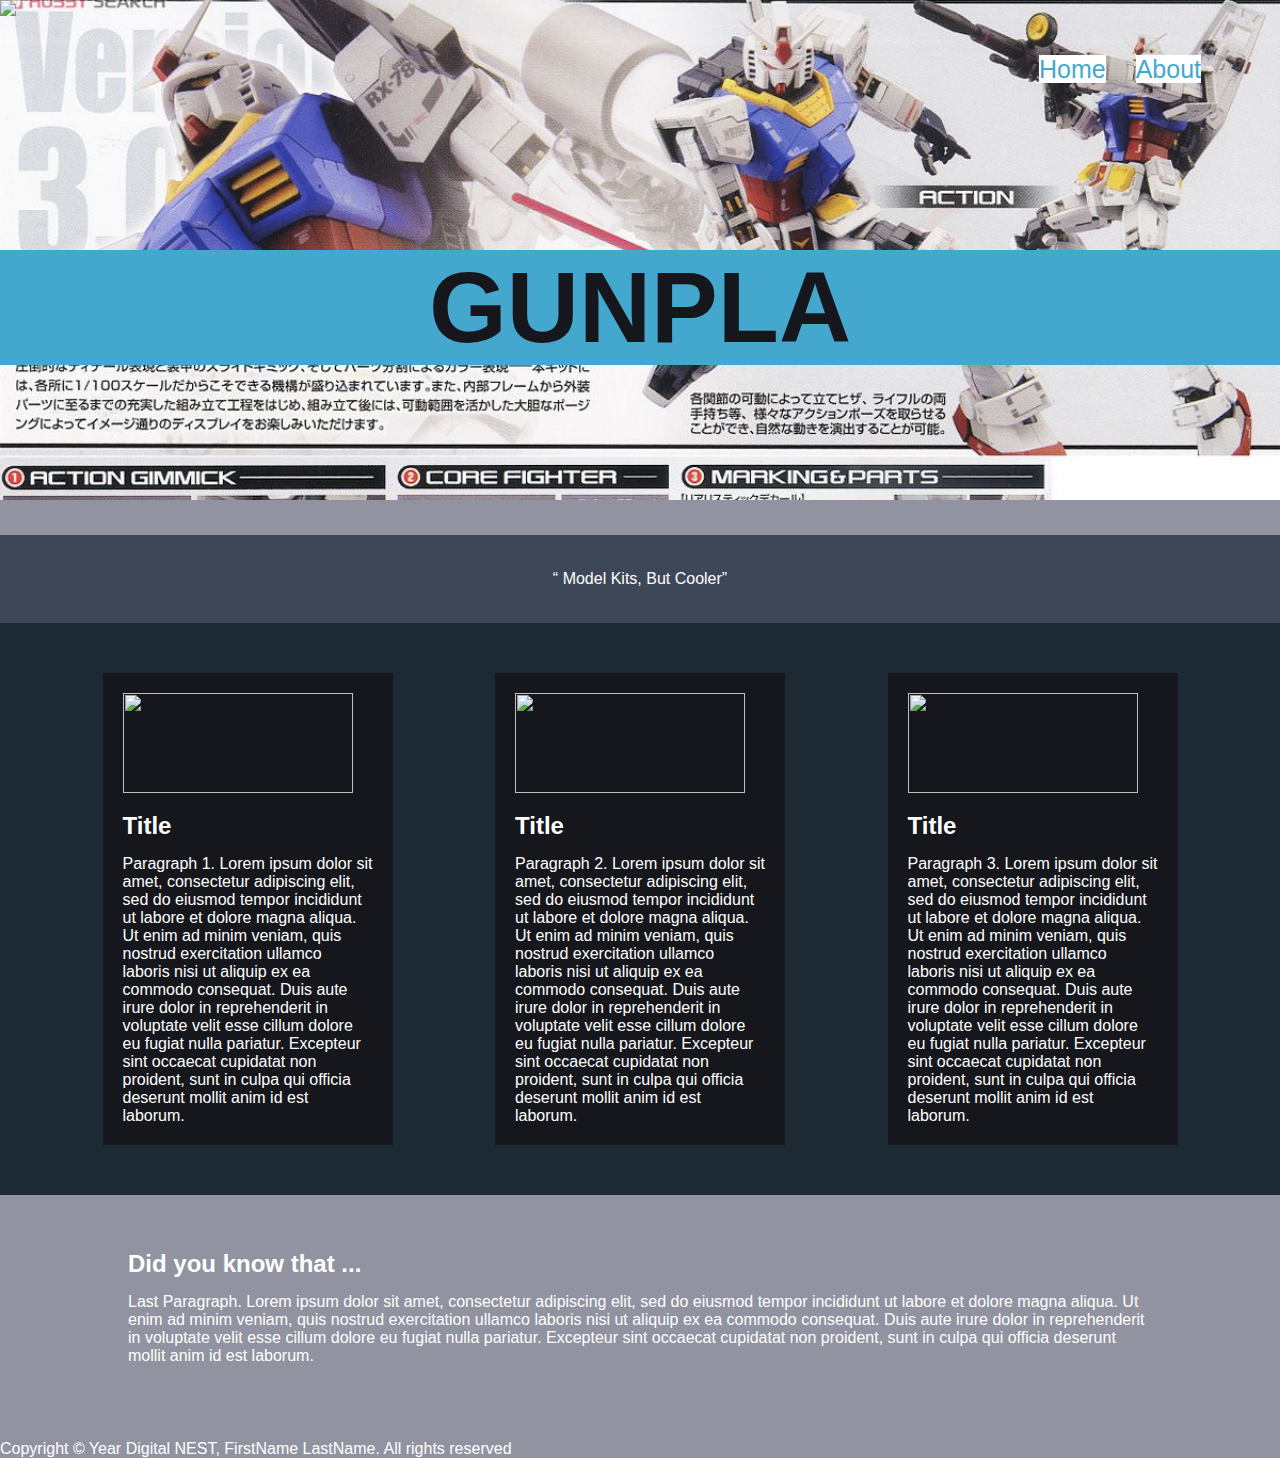
==== index.html @ c8c6e957 "not done" ====
<!DOCTYPE html>
<html>

<head>
    <meta charset="utf-8">
    <meta name="viewport" content="width=device-width">
    <title>replit</title>
    <link href="style.css" rel="stylesheet" type="text/css" />
</head>

<body>

    <header>
        <div class="landingpage"></div>
        <a href="index.html"><img src="img/logo.jpeg"></a>
        <nav>
            <ul class="navlinks">
                <li><a href="index.html">Home</a></li>
                <li><a href="">About</a></li>
            </ul>
        </nav>
        <h1>GUNPLA</h1>
    </header>



    <main>
        <!-- Section 1 - quote -->
        <section class="quotesection">
            <q> Model Kits, But Cooler</q>
        </section>

        <!-- Section 2 - cards -->
        <div class="row">
            <div class="column">
                <div class="contentwrap">
                    <img src="">
                    <h2> Title </h2>
                    <p> Paragraph 1. Lorem ipsum dolor sit amet,
                        consectetur adipiscing elit, sed do eiusmod tempor
                        incididunt ut labore et dolore magna aliqua. Ut
                        enim ad minim veniam, quis nostrud exercitation
                        ullamco laboris nisi ut aliquip ex ea commodo
                        consequat. Duis aute irure dolor in reprehenderit
                        in voluptate velit esse cillum dolore eu fugiat
                        nulla pariatur. Excepteur sint occaecat cupidatat
                        non proident, sunt in culpa qui officia deserunt
                        mollit anim id est laborum.</p>
                </div>
            </div>

            <div class="column">
                <div class="contentwrap">
                    <img src="">
                    <h2> Title </h2>
                    <p> Paragraph 2. Lorem ipsum dolor sit amet,
                        consectetur adipiscing elit, sed do eiusmod tempor
                        incididunt ut labore et dolore magna aliqua. Ut
                        enim ad minim veniam, quis nostrud exercitation
                        ullamco laboris nisi ut aliquip ex ea commodo
                        consequat. Duis aute irure dolor in reprehenderit
                        in voluptate velit esse cillum dolore eu fugiat
                        nulla pariatur. Excepteur sint occaecat cupidatat
                        non proident, sunt in culpa qui officia deserunt
                        mollit anim id est laborum.</p>
                </div>
            </div>

            <div class="column">
                <div class="contentwrap">
                    <img src="">
                    <h2> Title </h2>
                    <p> Paragraph 3. Lorem ipsum dolor sit amet,
                        consectetur adipiscing elit, sed do eiusmod tempor
                        incididunt ut labore et dolore magna aliqua. Ut
                        enim ad minim veniam, quis nostrud exercitation
                        ullamco laboris nisi ut aliquip ex ea commodo
                        consequat. Duis aute irure dolor in reprehenderit
                        in voluptate velit esse cillum dolore eu fugiat
                        nulla pariatur. Excepteur sint occaecat cupidatat
                        non proident, sunt in culpa qui officia deserunt
                        mollit anim id est laborum.</p>
                </div>
            </div>
        </div>

        <!-- Section 3 - did you know that -->
        <section class="lastsection">
            <div class="lastcontent">
                <h2>Did you know that ... </h2>
                <p> Last Paragraph. Lorem ipsum dolor sit amet,
                    consectetur adipiscing elit, sed do eiusmod tempor
                    incididunt ut labore et dolore magna aliqua. Ut
                    enim ad minim veniam, quis nostrud exercitation
                    ullamco laboris nisi ut aliquip ex ea commodo
                    consequat. Duis aute irure dolor in reprehenderit
                    in voluptate velit esse cillum dolore eu fugiat
                    nulla pariatur. Excepteur sint occaecat cupidatat
                    non proident, sunt in culpa qui officia deserunt
                    mollit anim id est laborum.</p>
        </section>
    </main>



    <footer>
        <p>Copyright &copy; Year Digital NEST, FirstName LastName. All rights reserved</p>
    </footer>
</body>

</html>
---- style.css ----
/**************************/
/***** INDEX ME HTML ******/
/**************************/
:root {
    --blue: #44a7ce;
    --coolgrey: #9193a0;
    --charcoal: #1d2a33;
    --lightcharcoal: #3e4758;
    --black100: #16171c;
    /* This is an example */
    /* Create your own color variables */
    /* At most I recommend using 3 colors 
      that will be used accross your website */
}

* {
    margin: 0;
    padding: 0;
    box-sizing: border-box;
    font-family: 'Trebuchet MS', 'Lucida Sans Unicode', 'Lucida Grande', 'Lucida Sans', Arial, sans-serif;
    color: white;
    /* Choose your font family here
        or you can add it later */
}

body {
    background-color: var(--coolgrey)
        /* the bg color would be the same as your 
        quote section bg color */
}



/***  LANDING PAGE ***/
.landingpage {
    background-image: url("img/booklet.jpg");
    min-height: 500px;
    width: 100%;

    background-repeat: no-repeat;
    background-size: cover;
    background-position: center center;
    background-attachment: fixed;

    position: absolute;
    z-index: -1;
}

header img {
    width: 50px;
}


/***  NAVIGATION BAR ***/
nav {
    display: flex;
    justify-content: flex-end;
    height: 80px;
    padding: 35px 5%;
}

.navlinks {
    list-style-type: none;
    display: flex;
}

.navlinks li {
    padding: 0 15px;
}

.navlinks a {
    color: var(--blue);
    font-size: 25px;
    text-decoration: none;
    background-color: white;
}

/***  TITLE ***/
header h1 {
    color: var(--black100);
    text-align: center;
    font-size: 100px;
    margin-top: 150px;
    background-color: var(--blue);
}


/***  QUOTE SECTION ***/
.quotesection {
    background: var(--coolgrey);
    margin-top: 170px;
    padding: 35px 20px;
    text-align: center;
    background-color: var(--lightcharcoal);
}

q {
    color: white;
    font-family: 'Gill Sans', 'Gill Sans MT', Calibri, 'Trebuchet MS', sans-serif;
}


/***  CARDS ***/
.column img {
    height: 100px;
    width: 230px;
}

.row {
    background-color: var(--charcoal);
    display: flex;
    flex-wrap: wrap;
    justify-content: space-evenly;
}

.column {
    background-color: var(--black100);
    width: 290px;
    margin: 50px 0px;
}

.contentwrap {
    color: red;
    margin: 20px;
}

h2,
p {
    padding-top: 15px;
}

/***  LAST SECTION ***/
.lastcontent {
    margin: 40px 10% 60px;
}


/***  FOOTER ***/
.footer {
    text-align: center;
}






/**************************/
/***** ABOUT ME HTML ******/
/**************************/
/* Use CSS from previous CSS to 
      add and edit here */
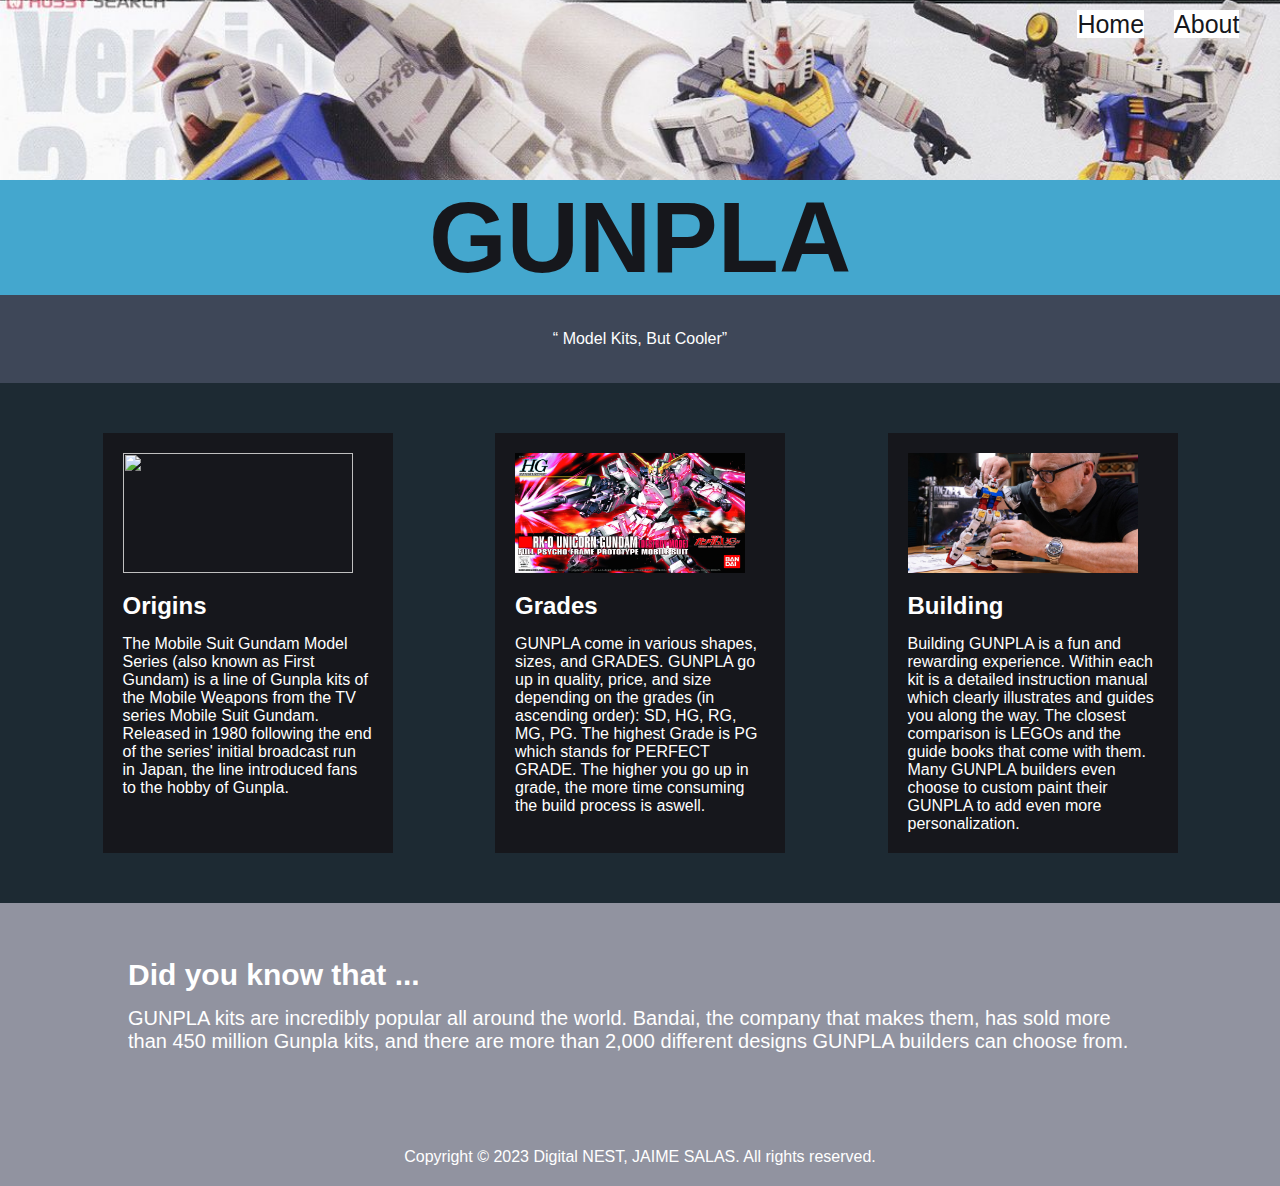
==== commit 1acdd61f: "not done" ====
--- a/index.html
+++ b/index.html
@@ -12,11 +12,10 @@
 
     <header>
         <div class="landingpage"></div>
-        <a href="index.html"><img src="img/logo.jpeg"></a>
         <nav>
             <ul class="navlinks">
                 <li><a href="index.html">Home</a></li>
-                <li><a href="">About</a></li>
+                <li><a href="aboutme.html">About</a></li>
             </ul>
         </nav>
         <h1>GUNPLA</h1>
@@ -34,52 +33,33 @@
         <div class="row">
             <div class="column">
                 <div class="contentwrap">
-                    <img src="">
-                    <h2> Title </h2>
-                    <p> Paragraph 1. Lorem ipsum dolor sit amet,
-                        consectetur adipiscing elit, sed do eiusmod tempor
-                        incididunt ut labore et dolore magna aliqua. Ut
-                        enim ad minim veniam, quis nostrud exercitation
-                        ullamco laboris nisi ut aliquip ex ea commodo
-                        consequat. Duis aute irure dolor in reprehenderit
-                        in voluptate velit esse cillum dolore eu fugiat
-                        nulla pariatur. Excepteur sint occaecat cupidatat
-                        non proident, sunt in culpa qui officia deserunt
-                        mollit anim id est laborum.</p>
+                    <img src="./img/gunpladiagram.png">
+                    <h2> Origins </h2>
+                    <p> The Mobile Suit Gundam Model Series (also known as First Gundam) is a line of Gunpla kits of the
+                        Mobile Weapons from the TV series Mobile Suit Gundam. Released in 1980 following the end of the
+                        series' initial broadcast run in Japan, the line introduced fans to the hobby of Gunpla.</p>
                 </div>
             </div>
 
             <div class="column">
                 <div class="contentwrap">
-                    <img src="">
-                    <h2> Title </h2>
-                    <p> Paragraph 2. Lorem ipsum dolor sit amet,
-                        consectetur adipiscing elit, sed do eiusmod tempor
-                        incididunt ut labore et dolore magna aliqua. Ut
-                        enim ad minim veniam, quis nostrud exercitation
-                        ullamco laboris nisi ut aliquip ex ea commodo
-                        consequat. Duis aute irure dolor in reprehenderit
-                        in voluptate velit esse cillum dolore eu fugiat
-                        nulla pariatur. Excepteur sint occaecat cupidatat
-                        non proident, sunt in culpa qui officia deserunt
-                        mollit anim id est laborum.</p>
+                    <img src="./img/hggunpla.webp">
+                    <h2> Grades </h2>
+                    <p>GUNPLA come in various shapes, sizes, and GRADES. GUNPLA go up in quality, price, and size
+                        depending on the grades (in ascending order): SD, HG, RG, MG, PG. The highest Grade is PG which
+                        stands for PERFECT GRADE. The higher you go up in grade, the more time consuming the build
+                        process is aswell.</p>
                 </div>
             </div>
 
             <div class="column">
                 <div class="contentwrap">
-                    <img src="">
-                    <h2> Title </h2>
-                    <p> Paragraph 3. Lorem ipsum dolor sit amet,
-                        consectetur adipiscing elit, sed do eiusmod tempor
-                        incididunt ut labore et dolore magna aliqua. Ut
-                        enim ad minim veniam, quis nostrud exercitation
-                        ullamco laboris nisi ut aliquip ex ea commodo
-                        consequat. Duis aute irure dolor in reprehenderit
-                        in voluptate velit esse cillum dolore eu fugiat
-                        nulla pariatur. Excepteur sint occaecat cupidatat
-                        non proident, sunt in culpa qui officia deserunt
-                        mollit anim id est laborum.</p>
+                    <img src="./img/gunplabui.jpeg">
+                    <h2> Building </h2>
+                    <p>Building GUNPLA is a fun and rewarding experience. Within each kit is a detailed instruction
+                        manual which clearly illustrates and guides you along the way. The closest comparison is LEGOs
+                        and the guide books that come with them. Many GUNPLA builders even choose to custom paint their
+                        GUNPLA to add even more personalization.</p>
                 </div>
             </div>
         </div>
@@ -88,23 +68,16 @@
         <section class="lastsection">
             <div class="lastcontent">
                 <h2>Did you know that ... </h2>
-                <p> Last Paragraph. Lorem ipsum dolor sit amet,
-                    consectetur adipiscing elit, sed do eiusmod tempor
-                    incididunt ut labore et dolore magna aliqua. Ut
-                    enim ad minim veniam, quis nostrud exercitation
-                    ullamco laboris nisi ut aliquip ex ea commodo
-                    consequat. Duis aute irure dolor in reprehenderit
-                    in voluptate velit esse cillum dolore eu fugiat
-                    nulla pariatur. Excepteur sint occaecat cupidatat
-                    non proident, sunt in culpa qui officia deserunt
-                    mollit anim id est laborum.</p>
+                <p>GUNPLA kits are incredibly popular all around the world.
+                    Bandai, the company that makes them, has sold more than 450 million Gunpla kits, and there are more
+                    than 2,000 different designs GUNPLA builders can choose from.</p>
         </section>
     </main>
 
 
 
     <footer>
-        <p>Copyright &copy; Year Digital NEST, FirstName LastName. All rights reserved</p>
+        <p>Copyright &copy; 2023 Digital NEST, JAIME SALAS. All rights reserved.</p>
     </footer>
 </body>
 
--- a/style.css
+++ b/style.css
@@ -47,7 +47,8 @@
 }
 
 header img {
-    width: 50px;
+    width: 100px;
+    height: 150px;
 }
 
 
@@ -56,7 +57,7 @@
     display: flex;
     justify-content: flex-end;
     height: 80px;
-    padding: 35px 5%;
+    padding: 10px 2%;
 }
 
 .navlinks {
@@ -69,7 +70,7 @@
 }
 
 .navlinks a {
-    color: var(--blue);
+    color: var(--black100);
     font-size: 25px;
     text-decoration: none;
     background-color: white;
@@ -80,7 +81,7 @@
     color: var(--black100);
     text-align: center;
     font-size: 100px;
-    margin-top: 150px;
+    margin-top: 100px;
     background-color: var(--blue);
 }
 
@@ -88,7 +89,7 @@
 /***  QUOTE SECTION ***/
 .quotesection {
     background: var(--coolgrey);
-    margin-top: 170px;
+    margin-top: 0px;
     padding: 35px 20px;
     text-align: center;
     background-color: var(--lightcharcoal);
@@ -102,7 +103,7 @@
 
 /***  CARDS ***/
 .column img {
-    height: 100px;
+    height: 120px;
     width: 230px;
 }
 
@@ -132,11 +133,14 @@
 /***  LAST SECTION ***/
 .lastcontent {
     margin: 40px 10% 60px;
+    font-size: 20px;
 }
 
 
 /***  FOOTER ***/
-.footer {
+footer {
+    color: var(--black100);
+    padding: 20px;
     text-align: center;
 }
 
@@ -149,4 +153,17 @@
 /***** ABOUT ME HTML ******/
 /**************************/
 /* Use CSS from previous CSS to 
-      add and edit here */+      add and edit here */
+.aboutpage {
+    background-image: url("img/hggunpla.webp");
+    min-height: 400px;
+    width: 2000px;
+
+    background-repeat: no-repeat;
+    background-size: cover;
+    background-position: center center;
+    background-attachment: fixed;
+
+    position: absolute;
+    z-index: -1;
+}